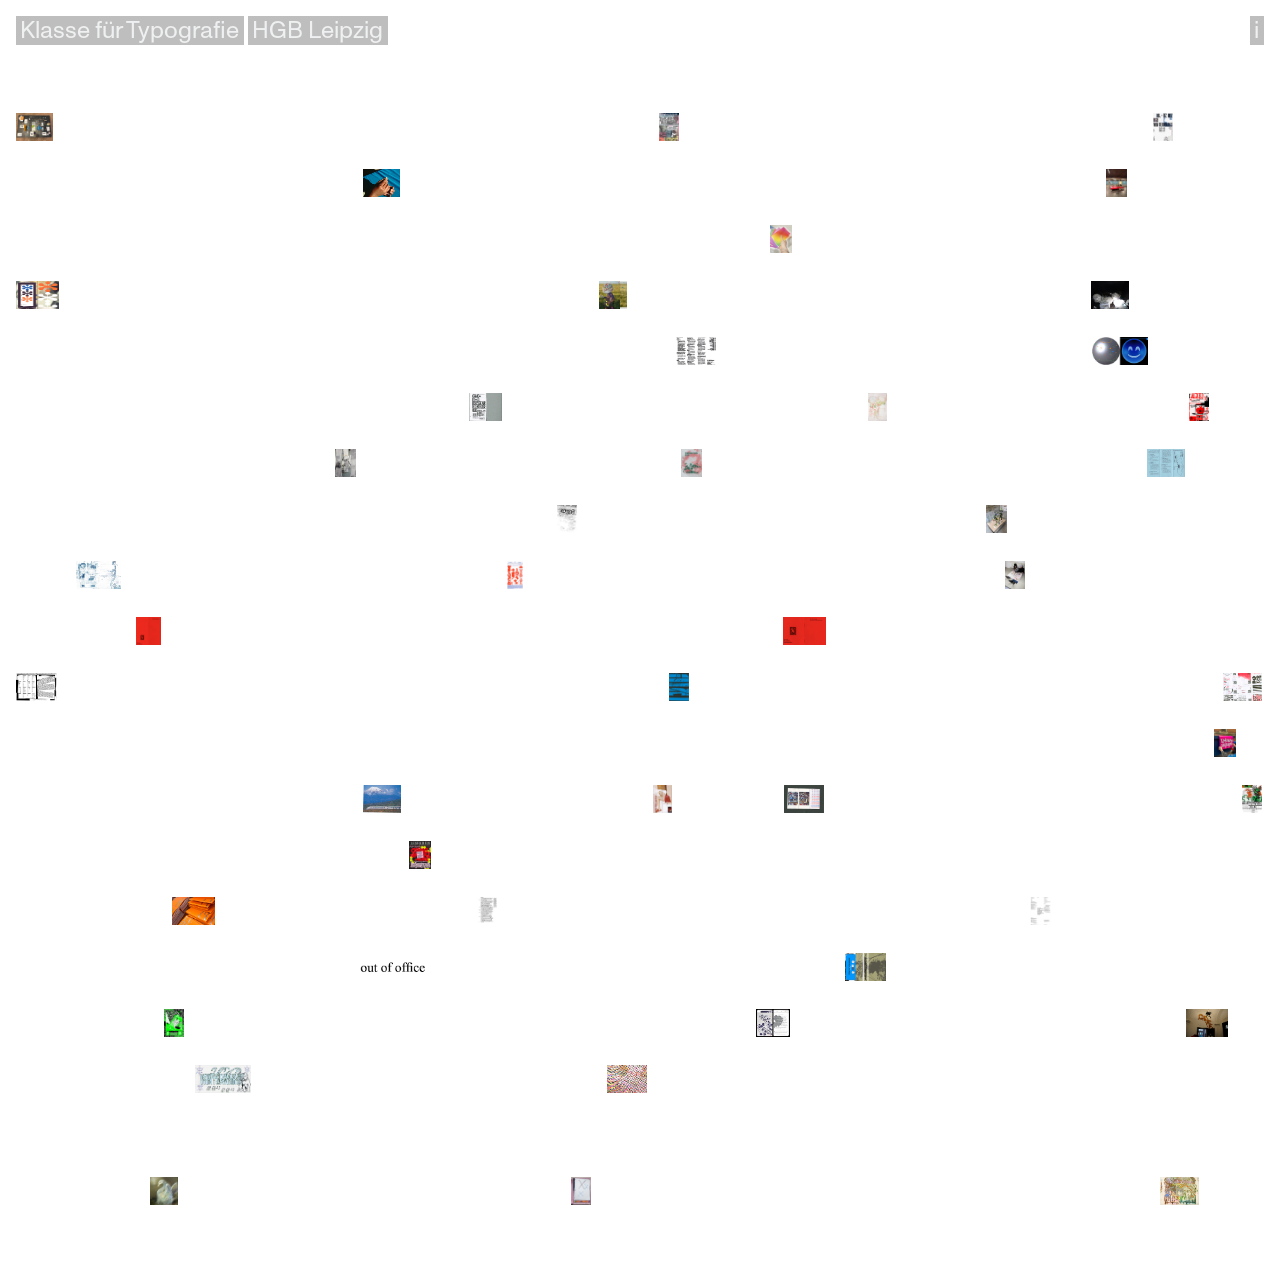
==== index.html @ 89679d61 "Punkte Black Box & verzögertes Pop Up" ====
<!DOCTYPE html>
<html lang="de">
  <head>
    <meta charset="utf-8">
    <meta name="viewport" content="width=device-width, initial-scale=1.0">
    <title>Klasse für Typografie</title>
    <link rel="stylesheet" href="css/styles.css">
    <link rel="stylesheet" href="css/styles_pictures.css">
    <link rel="stylesheet" href="css/styles_box.css">

  </head>
  <body>

    <header>
      <h1 class="header-content">
        <div class="left-side">
          <span id="toggle-button" class="header-pill">Klasse für Typografie</span>
          <a class="link_hgb header-pill" href="https://www.hgb-leipzig.de/lehre/buchkunst_grafik-design/klassefuertypografievonannalenavonhelldorff/" target="_blank">HGB Leipzig</a>
        </div>
         <span id="info-button" class="header-pill">i</span>
      </h1>
   </header>

      <div id="person_list" class="hidden">
        <p class="font_color_red">Fritzi Bosch</p>
        <p class="font_color_peach">Johanna Daferner</p>
        <p class="font_color_babyblue">Coco Dahlke</p>
        <p class="font_color_signalpink">Alena Eisenmann</p>
        <p class="font_color_lilac">Kamilia Galimova</p>
        <p class="font_color_darkgreen">Hannes Goerner</p>
        <p class="font_color_yellow">Luisa Graf</p>
        <p class="font_color_royalblue">Henri Gröper</p>
        <p class="font_color_purple">Mohammad Al Hayo</p>
        <p class="font_color_navygreen">Asim Al Jari</p>
        <p class="font_color_darkblue">Nelly Akane Nakahara</p>
        <p class="font_color_cyan">Anita Olerescu</p>
        <p class="font_color_ochre">Johannes Ruehl</p>
        <p class="font_color_burgundy">Alexander Turovsky</p>
        <p class="font_color_rose">Mimi van Handel</p>
        <p class="font_color_darkpurple">Anton Van Volxem</p>
        <p class="font_color_olive">Romina Vetter </p>
        <p class="font_color_brown">Marie Walser</p>
        <p class="font_color_turquoise">Samuel Wendland</p>
        <p class="font_color_mossgreen">Winni Willsch</p>
        <p class="font_color_signalgreen">Kyra Winkler</p>
      </div>


      <div id="info_text" class="hidden">
       <p>Die Klasse für Typografie ist eine Fachklasse an der Hochschule für Grafik und Buchkunst Leipzig (HGB), die von Anna Lena von Helldorff geleitet wird. André Grau als künstlerischer Mitarbeiter fungiert unterstützend für die Fachklasse. In unserer Klasse wird die Arbeit mit Schrift und Inhalt, vor allem in Bezug auf Formen der Veröffentlichung und die Rolle eines Publikums thematisiert. Wir verstehen uns und unser Design als kritisch und hinterfragend, offen für Diskurse und in einem immer neu entstehenden Dialog der Fähigkeiten und Grenzen von Design. 
        Unsere Projekte reichen von Büchern, Publikationen und anderen Druckerzeugnisse zu Erscheinungsbildern, Ausstellungsgestaltung, Webseiten, und digitalen Bildern. Die weitreichende Ausbildung der HGB, bestehend aus sowohl digitalen als auch analogen Lernangeboten, ermöglicht uns Studierenden die Arbeit in einem breitgefächerten Feld. 
        Ein Anstoß für die Gestaltung dieser Webseite gab uns ein dreitägiger Coding-Workshop mit Toni Schönbuchner, von dem aus drei Studierende das Konzept dieser Webseite erarbeiteten.
        </p>
        <p>
        Sommersemester 2025
        Grafik, Konzept und Umsetzung: Mimi van Handel, Marie Walser und Kyra Winkler
        mit Unterstützung von Toni Schönbuchner und Anna Lena von Helldorff
        </p>
      </div>
   
    
    <div class="content">
      <!-- 2026-->
       <span>
        <span class="content_pic"><img src="download/thumbnail_grassimuseum.jpg" alt="a table with various ojects on it"></span>
        <span class="project_title klasse"><a href="https://www.instagram.com/p/DQHBwO7DXWV/">Typo class goes Grassi Museum</a></span>
       </span>
       <span>
        <span class="content_pic"><img src="download/thumbnail_tdot26-plakat.jpg" alt=" "> </span>
        <span class="project_title collab"><a href="https://www.instagram.com/p/DSHrijlCJQ4/">Tag der offenen Tür 2026</a></span>
       </span>

      <!-- 2025-->
      <span>
        <span class="content_pic"><img src="download/thumbnail_wintermarkt-plakat_kyrawinni.jpg" alt=" "></span>
        <span class="collab project_title"><a href="https://www.instagram.com/p/DRb97UXiH2p/">Wintermarkt 2025</a></span>
      </span>
      <span>
        <span class="content_pic"><img src="download/thumbnail_costs-of-dis-connecting_marie.jpg" alt=" "></span>
        <span class="project_title font_color_brown"><a href="https://www.instagram.com/p/DRNIxTsjMdW/">Symposium: Costs of )Dis(Connecting</a></span>
      </span>
      <span>
        <span class="content_pic"><img src="download/thumbnail_maxforum_ausstellung.jpg" alt=" "></span>
        <span class="project_title klasse"><a href="https://www.instagram.com/p/DJbRauQsQr9/"> Maximilians&shy;forum: Der rhetorische Raum </a></span>
      </span>
      <span>
        <span class="content_pic"><img src="download/thumbnail_tryin-to-catch-the-words_fritz.jpg" alt=" "></span>
        <span class="project_title font_color_red"><a href="https://www.instagram.com/p/DHBR3AqslZH/?img_index=1">trying to catch the words</a></span>
      </span>
      <span>
        <span class="content_pic"><img src="download/thumbnail_missing-link-folio-review_hannes.jpg" alt=" "></span>
        <span class="project_title font_color_darkgreen"><a href="https://www.instagram.com/p/DGNpsjngvOV/?img_index=1">Missing_Link – Folio_Review </a></span>
      </span>
      <span> 
        <span class="content_pic"> <img src="download/thumbnail_diplomrundgang_alena.jpg" alt="mascot of the Diplomrundgang 2025"></span>
        <span class="project_title font_color_signalpink"><a href="https://www.instagram.com/p/DLjs5_PI3bY/?img_index=1">Diplom-Rundgang 2025</a></span>
      </span> 
      <span>
        <span class="content_pic"><img src="download/thumbnail_gleichzeitigkeit-der-beobachtungen-maxforum_mimi.jpg" alt=" "></span>
        <span class="project_title font_color_rose">Gleich&shy;zeitigkeit der Beobach&shy;tungen</span>
      </span>
      <span>
        <span class="content_pic"><img src="download/thumbnail_behandlungsmenue_kyra.jpg" alt=" "></span>
        <span class="project_title font_color_signalgreen"><a href="https://www.outputin.de/derrhetorischeraum/audioguide/">Behandlungs&shy;menü</a></span>
      </span>
      <span>
        <span class="content_pic"><img src="download/thumbnail_unlearning-digitalities_marie.jpg" alt="one icon one emoji"> </span>
        <span class="project_title font_color_brown"><a href="https://www.instagram.com/unlearningdigitalities_hgb/">(Un)Learning Digitalities</a></span>
      </span>
      <span>
        <span class="content_pic"><img src="download/thumbnail_to-do-und-skizzen_hannes.jpg" alt=" "></span>
        <span class="project_title font_color_darkgreen">To Do und Skizzen</span> 
      </span>
      <span>
        <span class="content_pic"><img src="download/thumbnail_kalenderblatt-pelle-au-jardin_alena.jpg" alt=" "></span>
        <span class="project_title font_color_signalpink"><a href="https://www.instagram.com/p/C2hTgcfouCS/?img_index=1">Pelle Au Jardin</a></span>
      </span> 
      <span>
        <span class="content_pic"><img src="download/thumbnail_dizzy-friends_henri.jpg" alt="one icon one emoji"> </span>
        <span class="project_title font_color_royalblue"><a href="https://www.instagram.com/p/DI_1yQpsqwv/?img_index=1">Dizzy Friends #2</a></span>
      </span>
      <span>
        <span class="content_pic"><img src="download/thumbnail_partizanke-art_fritzi.jpg" alt=" "></span>
        <span class="project_title font_color_red"><a href="https://www.instagram.com/p/DJo3U84Mdjr/?img_index=1">Partizan★ke Art </a></span>
      </span>
      <span> 
        <span class="content_pic"> <img src="download/thumbnail_thank-god-abortion_kyra.png" alt="woodcut 'thank god for abortion'"> </span>
        <span class="project_title font_color_signalgreen"><a href="https://www.instagram.com/p/DJOOyG8ohdW/?img_index=1">Thank god for Abortion</a></span>
      </span>
      <span>
        <span class="content_pic"><img src="download/thumbnail_beitraege-zu-schostakowitsch_hannes.jpg" alt=" "></span>
        <span class="project_title font_color_darkgreen">Beiträge zu Schostakowitsch</span>
      </span>
      <span>
        <span class="content_pic"><img src="download/thumbnail_beam-ahh-orchestra_alena.jpg" alt=" "></span>
        <span class="project_title font_color_signalpink">Beam Ahh Orchestra</span>
      </span> 
      <span>
        <span class="content_pic"><img src="download/thumbnail_if-then-else.jpg" alt=" "></span>
        <span class="project_title klasse">if, then, else ...</span>
      </span>
      <span>
        <span class="content_pic"><img src="download/thumbnail_fuer-luise-fuer-marie_marie.jpg" alt=" "></span>
        <span class="project_title font_color_brown"><a href="https://www.instagram.com/p/DKjqtkJtZ_J/?img_index=1">Für Luise, Für Marie</a></span>
      </span>
      <span>
        <span class="content_pic"><img src="download/thumbnail_kalender-fuer-alles-und-nix.jpg" alt=" "></span>
        <span class="project_title klasse"><a href="https://www.instagram.com/p/DGvSW3itdPa/?img_index=1">Kalender für alles und nix </a></span>
      </span>
      <span> 
        <span class="content_pic"><img src="download/thumbnail_rundgang-2025.jpg" alt=" "></span>
        <span class="project_title klasse">Rundgang 2025</span>
      </span>  
      <span>
        <span class="content_pic"><img src="download/thumbnail_what-i-kept-in-alphabetical-order_mimi.jpg" alt=" "></span>
        <span class="project_title font_color_rose"><a href="https://www.instagram.com/p/DHwKzgEKDL16YSYNlou1R3Z42Wixmvg1Ee9Dms0/?img_index=1">what i kept in alphabetical order /</a></span> 
      </span>
      <span>
         <span class="content_pic"><img src="download/thumbnail_what-I-kept-in-photographical-form_mimi.jpg" alt=" "></span>
         <span class="project_title font_color_rose"><a href="https://www.instagram.com/p/DHwKzgEKDL16YSYNlou1R3Z42Wixmvg1Ee9Dms0/?img_index=1">...in photographical form</a></span>
      </span>
      <span>
        <span class="content_pic"><img src="download/thumbnail_folio-vorher-nachher-mittendrin.jpg" alt=" "></span>
        <span class="project_title klasse"><a href="https://www.hgb-leipzig.de/lehre/buchkunst_grafik-design/projekte/vorher-nachher-mittendrin/">Folio: vorher, nachher, mittendrin</a></span>
      </span>  
      <span>
        <span class="content_pic"><img src="download/thumbnail_weve-got-bigger-problems_hannes.jpg" alt=" "></span>
        <span class="project_title font_color_darkgreen"><a href="https://www.instagram.com/p/DQBx66gjH6d/?img_index=1">We've got (bigger) problems</a></span>
      </span>
    
      <!-- 2024 -->
      <span><a href="https://outputin.de/twz/">
        <span class="content_pic"><img src="download/thumbnail_wenn-die-antwort-typografie-ist.jpg" alt=" "></span>
        <span class="project_title klasse">Wenn Typografie die Antwort ist, was war dann nochmal die Frage?</a></span>
      </span>
      <span> 
        <span class="content_pic"><img src="download/thumbnail_wintermarkt-2024_fritz.jpg" alt=" "></span>
        <span class="project_title font_color_red"><a href="https://www.instagram.com/p/DCrBa7Poz1E/">Wintermarkt 2024 </a></span>
      </span>
      <span>
        <span class="content_pic"><img src="download/thumbnail_souvenirs.jpg" alt=" "></span>
        <span class="project_title klasse">fk souvenirs</span>
      </span> 
      <span>
        <span class="content_pic"><img src="download/thumbnail_b-c_kyra.jpg" alt="collage with legs and text"></span> 
        <span class="project_title font_color_signalgreen"><a href="https://www.instagram.com/p/C-QgoC_sRbr/?img_index=1">b&c</a></span>
      </span>
      <span>
        <span class="content_pic"><img src="download/thumbnail_from-leipzig-to-tokyo.jpg" alt=" "></span>
        <span class="project_title font_color_babyblue"><a href="https://www.instagram.com/p/DDUk6ZUsIcF/?img_index=9">from Leipzig to Tokyo</a></span>
      </span>
      <span>
        <span class="content_pic"><img src="download/thumbnail_istanbul-ghetto-club_henri.jpg" alt=" "></span>
        <span class="project_title font_color_royalblue"><a href="https://www.instagram.com/p/DCWJFqVM4kg/?img_index=1">Istanbul Ghetto Club</a></span>
      </span>
      <span>
        <span class="content_pic"><img src="download/thumbnail_lesekreis_mimi.jpg" alt=" "></span>
        <span class="project_title font_color_rose"><a href="https://www.instagram.com/p/DDVDfTIMuGP/?img_index=1">Lesekreis für be_hinderte + chronisch kranke queers</a></span>
      </span>
      <span>
        <span class="content_pic"><img src="download/thumbnail_it-s-a-book-2024_marie.jpg" alt=" "></span>
        <span class="project_title font_color_brown"><a href="https://www.instagram.com/p/C-0kIuXC_uE/?img_index=1">It's a book, ... </a></span>
      </span>
      <span>
        <span class="content_pic"><img src="download/thumbnail_kozbude-cospudener-see_kyra.jpg" alt=" "></span>
        <span class="project_title font_color_signalgreen"><a href="https://www.instagram.com/p/C_VdS1FsgoX/?img_index=1">Kozbude + Cospudener See</a></span>
      </span>
      <span>
        <span class="content_pic"><img src="download/thumbnail_hermannliebmann_mimi.jpg" alt=" "></span>
        <span class="project_title font_color_rose">Hermann-Liebmann-Straße</span>
      </span>
      <span>
        <span class="content_pic"><img src="download/thumbnail_the-new-weekly-issues_marie.png" alt=" "></span>
        <span class="project_title font_color_brown">The new weekly Issue</span>
      </span>
      <span>
        <span class="content_pic"><img src="download/thumbnail_pink-noise-silent-circuit_hannes.jpg" alt=" "></span>
        <span class="project_title font_color_darkgreen">Pink Noise – Silent Circuit</span>
      </span>
      <span>
        <span class="content_pic"><img src="download/thumbnail_moralische-messlatte-der-fifa_henri.jpg" alt=" "></span>
        <span class="project_title font_color_royalblue">Moralische Messlatte der FIFA</span>
      </span>
      <span>
        <span class="content_pic"><img src="download/thumbnail_klassenkalender-2023.png" alt=" "></span>
        <span class="project_title klasse"><a href="https://www.instagram.com/p/C0_ujQHtUtp/?img_index=1">Typo-Kalender 2024</a></span> 
      </span>
      <span>
        <span class="content_pic"><img src="download/thumbnail_typocity.jpg" alt=" "></span>
        <span class="project_title font_color_babyblue">Typocity</span>
      </span> 

      <!-- 2023 -->
      <span>
        <span class="content_pic"><img src="download/thumbnail_wintermarkt-2023_fritzi.jpg" alt=" "></span>
        <span class="project_title font_color_red"><a href="https://www.instagram.com/p/C0RDV2io75B/">Wintermarkt 2023 </a></span>
      </span>
      <span>
        <span class="content_pic"><img src="download/thumbnail_emojis_alena.jpg" alt=" "></span>
        <span class="project_title emoji font_color_signalpink"> 👙🍄👙🍄👙🍄👙🍕🍄🍄🍕👍🏻🫶🏻🪢🔊⚽️🧂👕🧶🧶🧶➿🎸🎸🎸🎸🎸🎸🎸🎸🎸🎸🎸🎸🎸🎸😵🎸 </span>
      </span>
      <span>
        <span class="content_pic"><img src="download/thumbnail_the-untold-saga-ep_alena.jpg" alt=" "></span>
        <span class="project_title font_color_signalpink">The Untold Saga EP</span>
      </span>
      <span>
        <span class="content_pic"><img src="download/thumbnail_myboxasmyroom_mimi.jpg" alt=" "></span>
        <span class="project_title font_color_rose">my box as my room as my box</span>
      </span>
      <span>
        <span class="content_pic"><img src="download/thumbnail_colours-taste-like-lemon-screaams_alena.jpg" alt=" "></span>
        <span class="project_title font_color_signalpink">Colours Taste Like Lemon Screams (Frances MacDonald McNair)</span>
      </span> 
      
      
    </div>
    <div class="box_black">
      <button class="close-button"></button>
      <div class="circle circle-green"></div>
      <div class="circle circle-blue"></div>
      <div class="circle circle-rose"></div>
      <p><a href="gut-ding/index.html">Gut Ding will Weile haben</a></p>
    </div>

    <script src="js/script.js"></script>
  </body>
</html>
---- css/styles.css ----
/* ======================================
    "Grundeinstellungen"
    ===================================== */

@font-face {
  font-family: "ABC Monument Grotesk";
  src: url("../fonts/ABCMonumentGrotesk-Regular.otf") format("opentype");
  font-weight: normal;
  font-style: normal;
}

/*:root ist das oberste Element der Seite*/
:root {
  --page-padding: 16px;
  --font-base: "ABC Monument Grotesk", Arial, Helvetica, sans-serif;

  /* Typografisches Raster */
  --font-small: 24px;
  --line-small: 28px;

  --font-large: 40px;
  --line-large: 56px;

  --font-running-text: 20px;
  --line-running-text: 28px;

  --title-gap: 25px;
  --baseline-offset: 5px; /* damit Namensliste auf selber Grundlinie anfängt wie Projekttitel */
}

*{
  box-sizing: border-box; /* WICHTIG dass die Seitenränder clean bleiben */
  }

  body {
  position: relative;
  padding-left: var(--page-padding);
  padding-right: var(--page-padding);
  margin: 0;
  font-family: var(--font-base);
}

body {
  scrollbar-gutter: stable;
}

/* optional Fallback */
@supports not (scrollbar-gutter: stable) {
  body {
    overflow-y: scroll;
  }
}


/* ======================================
    Header Inhalte
    ===================================== */

.header-content {
  display: flex;
  justify-content: space-between;
  align-items: baseline; /* wichtig für Typo */
  font-size: var(--font-small);
  line-height: var(--line-small);
  font-weight: normal;
  margin-bottom: var(--line-large);
}

.left-side {
  display: flex;
  gap: 4.5px;
}
  
.header-pill {
  display: inline-flex;
  align-items: baseline;

  background-color: rgb(190, 190, 190);
  color: rgb(239,240,241);

  padding: 0.5px 4.3px;
  border-left: 0px;
  text-decoration: none; /* wichtig für <a> */
  cursor: pointer;
}

.header-pill:hover {
  background-color: rgb(239,240,241);
  color: rgb(190, 190, 190);
}

#toggle-button {
  font-size: var(--font-small);
  font-style: normal;
  cursor: pointer;
  user-select: none;
}

/* info-button */
#info-button {
  font-size: var(--font-small);
  font-style: normal;
  cursor: pointer;
  user-select: none;
  padding-right: 5px;
}

#info_text {
  font-size: var(--font-running-text);
  line-height: var(--line-running-text);
  color: rgb(168,168,168);

  overflow: hidden;
  transition: max-height 0.3s ease-out, padding 0.3s ease-out;

  max-height: 0;

  /* Desktop-Breite */
  max-width: calc(80% - 10px);
  margin-left: auto;
  padding-left: 25px;
  padding-right: 5px;
}

#info_text.show {
  max-height: 1500px;
  padding-bottom: 52px;
}


  /*Personenliste mit Farbigen Boxen beim Darüberhovern*/

  #person_list {
    position: absolute;
    left: var(--page-padding);
    z-index: 2000;
    font-size: var(--font-small);
    line-height: var(--line-small);
  
    padding-top: calc( 
      (var(--line-large) - var(--line-small)) / 2
      + var(--baseline-offset)
    );  /* damit Namensliste auf selber Grundlinie anfängt wie Projekttitel */
  
    overflow: hidden;
    max-height: 0;
    transition: max-height 0.3s ease-out;
  }  
  
  #person_list p {
    margin: 0;
    display: block;
    width: fit-content;
    padding: 0px 4.3px;          
    background: transparent;
    cursor: default;
    color: rgb(184,184,184);
  }

  #person_list.show {
    max-height: 1000px;
    max-width: 20%;
  }


/* Box-Farben */

  #person_list .font_color_red:hover {
    background-color: rgb(255,8,28);
    color: rgb(239,240,241);
  }

  #person_list .font_color_peach:hover {
    background-color: rgb(255,140,135);
    color: rgb(239,240,241);
  }

  #person_list .font_color_babyblue:hover {
    background-color: rgb(132,182,213);
    color: rgb(239,240,241);
  }

  #person_list .font_color_signalpink:hover {
    background-color: rgb(255,11,250);
    color: rgb(239,240,241);
  }
  
  #person_list .font_color_lilac:hover {
    background-color: rgb(174,136,225);
    color: rgb(239,240,241);
  }

  #person_list .font_color_darkgreen:hover {
    background-color: rgb(0,107,18);
    color: rgb(239,240,241);
  }

  #person_list .font_color_yellow:hover {
    background-color: rgb(251,215,6);
    color: rgb(239,240,241);
  }
  
  #person_list .font_color_royalblue:hover {
    background-color: rgb(0,2,249);
    color: rgb(239,240,241);
  }

  #person_list .font_color_purple:hover {
    background-color: rgb(147,65,194);
    color: rgb(239,240,241);
  }

  #person_list .font_color_navygreen:hover {
    background-color: rgb(143,177,132);
    color: rgb(239,240,241);
  }
  
  #person_list .font_color_darkblue:hover {
    background-color: rgb(0,0,147);
    color: rgb(239,240,241);
  }
  
  #person_list .font_color_cyan:hover {
    background-color: rgb(0,150,215);
    color: rgb(239,240,241);
  }

  #person_list .font_color_ochre:hover {
    background-color: rgb(180,136,58);
    color: rgb(239,240,241);
  }

  #person_list .font_color_burgundy:hover {
    background-color: rgb(157,23,21);
    color: rgb(239,240,241);
  }

  #person_list .font_color_rose:hover {
    background-color: rgb(255,166,252);
    color: rgb(239,240,241);
  }

  #person_list .font_color_darkpurple:hover {
    background-color: rgb(122,23,122);
    color: rgb(239,240,241);
  }

  #person_list .font_color_olive:hover {
    background-color: rgb(187,183,125);
    color: rgb(239,240,241);
  }

  #person_list .font_color_brown:hover {
    background-color: rgb(121,69,33);
    color: rgb(239,240,241);
  }

  #person_list .font_color_turquoise:hover {
    background-color: rgb(122,201,205);
    color: rgb(239,240,241);
  }

  #person_list .font_color_mossgreen:hover {
    background-color: rgb(104,119,93);
    color: rgb(239,240,241);
  }

  #person_list .font_color_signalgreen:hover {
    background-color: rgb(0,229,0);
    color: rgb(239,240,241);
  }
  
  #person_list .font_color_orange:hover {
    background-color: rgb(232,147,70);
    color: rgb(239,240,241);
  }

  /* ==============================================
      Main Content: Projekte (gilt für ALLE Geräte) 
    =============================================== */

    .content {
      position: relative;
      z-index: 1;
    }

    
  /* Neue Struktur: Farben sind Basis  */
 
  .content a{
    color: inherit; /* Farbe vom Elternelement wird übernommen */
    text-decoration: none;
  }

  /* FARBEN sind IMMER definiert (Mobile + Desktop) */
 .content .font_color_mossgreen:hover,
 .content .font_color_mossgreen:hover a{
  color:rgb(104,119,93);
 }
 
  .content .font_color_royalblue, 
  .content .font_color_royalblue a {
    color: rgb(0,2,249);
  }

  .content .font_color_rose, 
  .content .font_color_rose a {
    color: rgb(255,166,252);
  }

  .content .font_color_red,
  .content .font_color_red a{
    color: rgb(255,8,28);
  }

  .content .font_color_darkgreen,
  .content .font_color_darkgreen a {
    color: rgb(0,107,18);
  }

  .content .font_color_signalpink,
  .content .font_color_signalpink a {
    color: rgb(255,11,250);
  }

  .content .font_color_orange,
  .content .font_color_orange a {
    color: rgb(238,142,45);
  }

  .content .font_color_brown, 
  .content .font_color_brown a {
    color: rgb(129,66,23);
  }

  .content .font_color_signalgreen, 
  .content .font_color_signalgreen a {
    color: rgb(0,229,0);
  }

  .content .font_color_babyblue,
  .content .font_color_babyblue a {
    color: rgb(139,182,215);
  }

  .content .klasse, 
  .content .klasse a {
    color: black;
  }

  .content .collab, 
  .content .collab a {
    color: rgb(255,137,84);
  }




  /* Emojis sind standardmäßig sichtbar (Mobile) */
  .content .emoji {
    opacity: 1;
    color: initial !important;
  }

  .content .emoji a{
    color: initial !important;
  }

  /* Abstand nach Projekttitel zum nächsten Bild */
  .project_title::after {
    content: " ";
    margin-right: var(--title-gap);
  }



  /* =============================================
     DESKTOP VERSION: Opacity-Effekte nur ab 769px
     ============================================= */

     .content {
      font-size: var(--font-large);
      line-height: var(--line-large);
    }  
  
    .project_title {
      display: inline;
      vertical-align: baseline;
    }
    
    .project_title::after {
      content: " ";
      margin-right: var(--title-gap);
    }
    
    .project_title {
      hyphens: manual;
    }

     @media (min-width: 769px) {

     /* Alle farbigen Elemente starten unsichtbar */
    .content .font_color_royalblue,
    .content .font_color_rose,
    .content .font_color_red,
    .content .font_color_darkgreen,
    .content .font_color_signalpink,
    .content .font_color_orange,
    .content .font_color_brown,
    .content .font_color_mossgreen:hover,
    .content .font_color_signalgreen,
    .content .font_color_babyblue,
    .content .klasse,
    .content .collab, 
    .content .emoji{
      opacity: 0;
      transition: opacity 0s ease-out;
      transition-delay: 4s ; /* Verzögerung beim Ausblenden */
    }

    /* Hover macht sie sichtbar */
    .content .font_color_royalblue:hover,
    .content .font_color_rose:hover,
    .content .font_color_red:hover,
    .content .font_color_darkgreen:hover,
    .content .font_color_signalpink:hover,
    .content .font_color_orange:hover,
    .content .font_color_brown:hover,
    .content .font_color_signalgreen:hover,
    .content .font_color_babyblue:hover,
    .content .font_color_mossgreen:hover,
    .content .klasse:hover,
    .content .collab:hover,
    .content .emoji:hover 
     {
      opacity: 1;
      transition-delay: 0s; /* Sofort sichtbar beim Hover */
    }

    /* Highlighted-Elemente sind auf Desktop immer sichtbar */
    .content .highlighted {
      opacity: 1 !important;
      transition:  opacity 0s ease-out !important;
      transition-delay: 0s !important;
    }


  }


  
  /* ============================================
     MOBILE ANPASSUNGEN (max-width: 768px)
     ============================================ */


     @media (max-width: 768px) {
      :root {
        --font-large: 22px;
        --line-large: 30px;

       --font-small: 18px;
       --line-small: 24px;

       --title-gap: 6px;
       --header-height-mobile: 36px;
      }


   /* Beim Laden der Website: Erst Bilder dann verzögert die Projekttitel */

      .project_title {
        opacity: 0;
        transition: opacity 1.8s ease;
      }
    
      body.titles-ready .project_title {
        opacity: 1;
      }


  /* Header Mobile */

      header {
        position: fixed;
        top: 0;
        left: 0;
        right: 0;

        padding-left: var(--page-padding);
        padding-right: var(--page-padding);
        height: var(--header-height-mobile);
        z-index: 1000;

        pointer-events: auto;
      }

      .header-content {
        margin-bottom: 3px;
      }

      #info_text {
        max-width: 100%;
        margin-left: 0;
        margin-top: 28px;
        padding-left: 0;
        padding-right: 0;
        font-size: var(--font-small);
        line-height: var(--line-small);
      }

      #info_text.show {
        max-width: 100%;
      }

      body {
        padding-top: var(--header-height-mobile);
      }

  /* Personenliste Mobile */

      #person_list {
        position: static;
        margin-top: 0; 
        max-width: 100%;
        margin-left: 0;
        left: 0;
        padding-top: 0;
      }
    
      #person_list.show {
        max-width: 100%;
      }
    
      #person_list p {
        width: fit-content;         /* Namen dürfen volle Breite nutzen */
        color: rgb(239,240,241);
      }

      /* Boxen immer sichtbar (nicht nur bei Hover) */
      #person_list .font_color_red {
        background-color: rgb(255,8,28);
      }
    
      #person_list .font_color_peach {
        background-color: rgb(255,140,135);
      }
    
      #person_list .font_color_babyblue {
        background-color: rgb(132,182,213);
      }
    
      #person_list .font_color_signalpink {
        background-color: rgb(255,11,250);
      }
    
      #person_list .font_color_lilac {
      background-color: rgb(174,136,225);
      }

      #person_list .font_color_darkgreen {
        background-color: rgb(0,107,18);
      }
    
      #person_list .font_color_yellow {
        background-color: rgb(251,215,6);
      }
    
      #person_list .font_color_royalblue {
        background-color: rgb(0,2,249);
      }
    
      #person_list .font_color_purple {
        background-color: rgb(147,65,194);
      }
    
      #person_list .font_color_navygreen {
        background-color: rgb(143,177,132);
      }
    
      #person_list .font_color_darkblue {
        background-color: rgb(0,0,147);
      }
    
      #person_list .font_color_cyan {
        background-color: rgb(0,150,215);
      }
    
      #person_list .font_color_ochre {
        background-color: rgb(180,136,58);
      }
    
      #person_list .font_color_burgundy {
        background-color: rgb(157,23,21);
      }
    
      #person_list .font_color_rose {
        background-color: rgb(255,166,252);
      }
    
      #person_list .font_color_darkpurple {
        background-color: rgb(122,23,122);
      }
    
      #person_list .font_color_olive {
        background-color: rgb(187,183,125);
      }
    
      #person_list .font_color_brown {
        background-color: rgb(121,69,33);
      }
    
      #person_list .font_color_turquoise {
        background-color: rgb(122,201,205);
      }
    
      #person_list .font_color_mossgreen {
        background-color: rgb(104,119,93);
      }
    
      #person_list .font_color_signalgreen {
        background-color: rgb(0,229,0);
      }
    
      #person_list .font_color_orange {
        background-color: rgb(232,147,70);
      }



  /* Beim Klicken auf Namen bleiben nur die Projekte der Person sichtbar */

      .content .mobile-hidden {
        visibility: hidden;
      }
    
      .content {
        margin-top: 8px; 
      }
    }
    

   /* Header-Boxen färben sich nicht hell wenn auf sie geklickt wird */
    
    .header-pill:focus {
      outline: none;
      background-color: rgb(190,190,190);
      color: rgb(239,240,241);
    }

    @media (hover: none) {
      .header-pill:hover {
        background-color: rgb(190,190,190);
        color: rgb(239,240,241);
      }
    
    }
---- css/styles_pictures.css ----
.content_pic img {
height: 28px;
width: auto;
}

/* MOBILE */
@media (max-width: 768px) {
    .content_pic img {
      height: 15.3px;
      width: auto;
    }
  }
---- css/styles_box.css ----
/* ======================================
    "Grundeinstellungen"
    ===================================== */

@font-face {
  font-family: "ABC Monument Grotesk";
  src: url("../fonts/ABCMonumentGrotesk-Regular.otf") format("opentype");
  font-weight: normal;
  font-style: normal;
}

    /* schwarze Box */
.box_black{
  position: fixed;
  bottom: 74px;
  right:36px;
  z-index: 1000;

  width: 580px;
  height: 390px;
  padding: 0px;
  background-color: black;
  color: rgb(239,240,241);
  font-size: 26px;
  border: 2px solid black;
  display: flex;
  flex-direction: column;
  align-items: center;
  justify-content: center; /* Text ist in der mitte */

  /* 👇 NEU: Start unsichtbar */
  opacity: 0;
  visibility: hidden;
  transform: scale(0.96);

  transition: opacity .4s ease,
              transform .4s ease;
}

.box_black.show {
  opacity: 1;
  visibility: visible;
}

.box_black a{
  color: white;
  text-decoration: none;
}

.circle {
  position: absolute;
  width: 78px;
  height: 78px;
  border-radius: 50%;
  z-index: 1;
}

.circle-green {
  background: #9BF24A;
  top: 0px;
  left: 0px;
}

.circle-blue {
  background: #7FA6C2;
  bottom: 0px;
  left: 0px;
}

.circle-rose {
  background: #D98AD6;
  bottom: 0px;
  right: 0px;
}

.close-button {
  position: absolute;
  top: 22px;
  right: 22px;

  width: 40px;
  height: 40px;

  background: none;
  border: none;
  cursor: pointer;
  z-index: 10;
}

.close-button::before,
.close-button::after {
  content: "";
  position: absolute;

  top: 50%;
  left: 50%;

  width: 100%;
  height: 2px;

  background: rgb(239,240,241);

  transform-origin: center;
}

.close-button::before {
  transform: translate(-50%, -50%) rotate(45deg);
}

.close-button::after {
  transform: translate(-50%, -50%) rotate(-45deg);
}




/* mobile Anpassung */

@media (max-width: 768px) {
        :root {
        --font-large: 22px;
        --line-large: 30px;

       --font-small: 18px;
       --line-small: 24px;

       --title-gap: 6px;
      }
  
    .box_black{
        width: calc(100vw - 32px);
        max-width: 300px;
        height: auto;
        min-height: 200px;
        padding: 30px 20px;
        bottom: 26px;
        right: 16px;
        font-size: var(--font-large);
        line-height: var(--line-large);
    }

    .close-button {
      position: absolute;
      top: 11px;
      right: 11px;
    
      width: 30px;
      height: 30px;
    
      background: none;
      border: none;
      cursor: pointer;
      z-index: 10;
    }

    .circle {
      position: absolute;
      width: 48px;
      height: 48px;
      border-radius: 50%;
    }

}

/* ============
     Vitrine 
  ============= */
.vitrine {
  position: fixed;  
  top: 50%;  /* vertikale Mitte */
  left: 50%;  /*horizontale Mitte */
  transform: translate(-50%, -50%);
  width:calc(100vw - 200px);
  max-width: 1500px;
  height: calc(100vh - 170px);
  max-height: 1000px;
  padding: 20px;
  border: 2px solid black;
  background-color: black;

  z-index: 1300;

  display: flex;
  align-items: center;
}


/* Bilder anpassung */
.klein img {
    max-height: 8vh;
    height: auto;
    max-width: 8vw;
    width: auto;
    object-fit: contain; /* Seitenverhältnis beibehalten */
}
.mittel img{
    max-height: 14vh;
    height: auto;
    max-width: 9vw;
    width: auto;
    object-fit: contain; /* Seitenverhältnis beibehalten */
}

.gross img{
    max-height: 25vh;
    height: auto;
    max-width: 25vw;
    width: auto;
    object-fit: contain; /* Seitenverhältnis beibehalten */
}
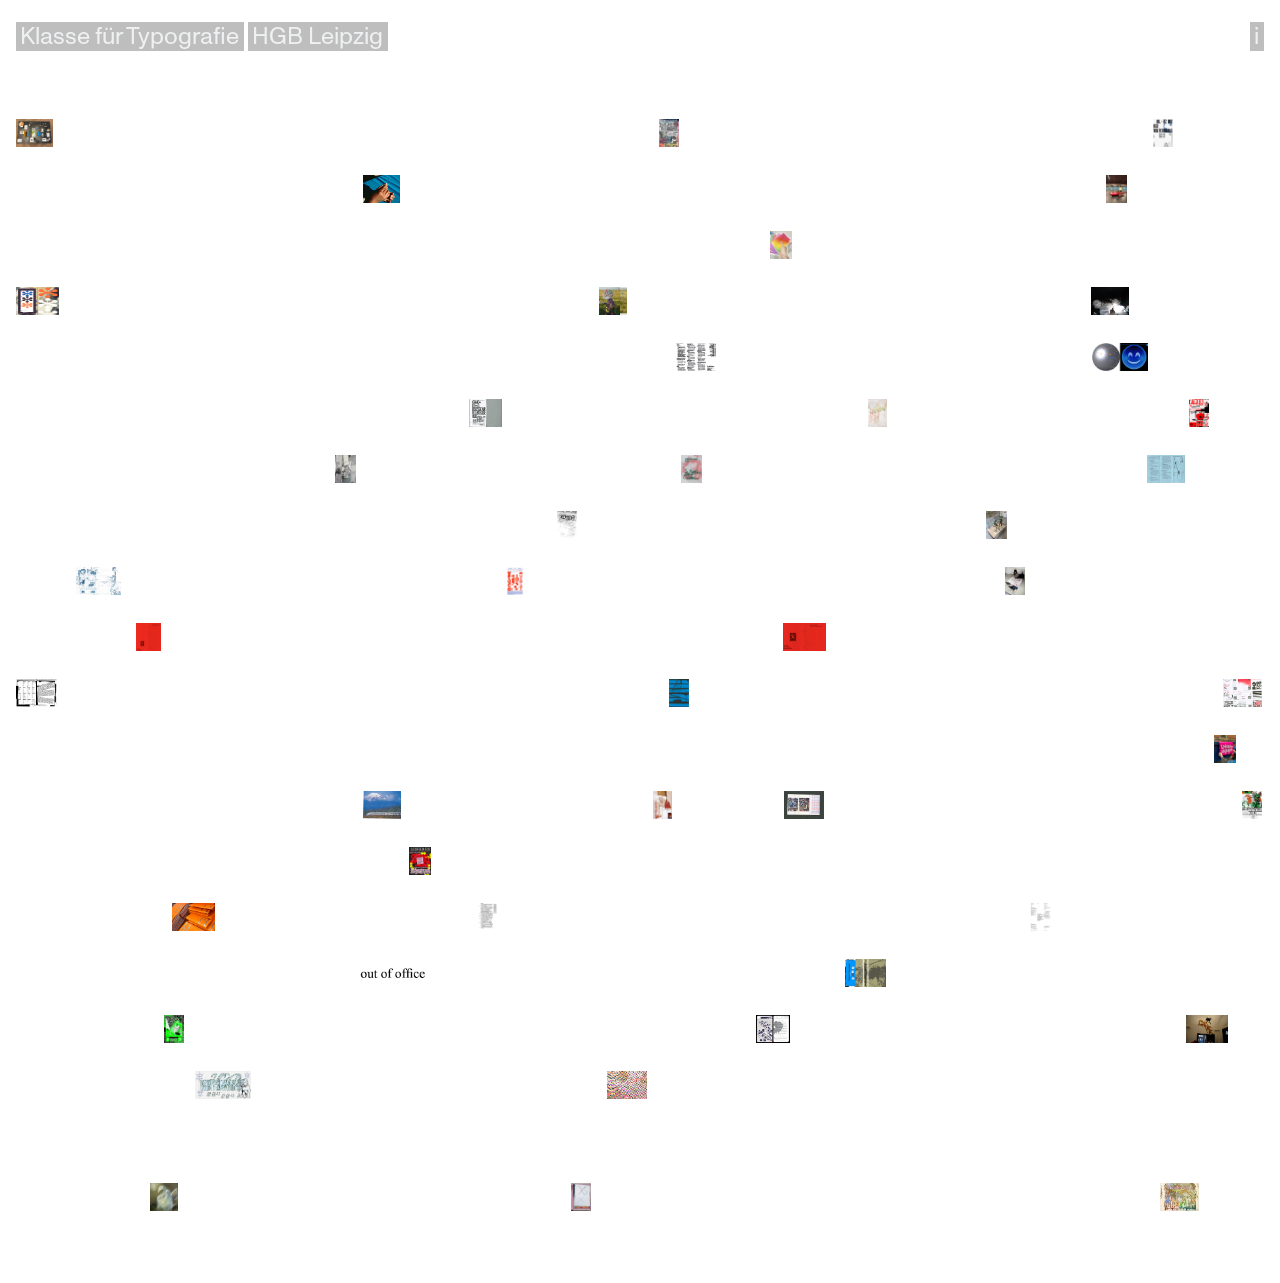
==== commit d0c999d2: "namen aktualisiert" ====
--- a/index.html
+++ b/index.html
@@ -7,6 +7,7 @@
     <link rel="stylesheet" href="css/styles.css">
     <link rel="stylesheet" href="css/styles_pictures.css">
     <link rel="stylesheet" href="css/styles_box.css">
+    <link rel="icon" href="download/favicon.png" type="image/png">
 
   </head>
   <body>
@@ -22,6 +23,7 @@
    </header>
 
       <div id="person_list" class="hidden">
+        <p class="">Christiane Bienik</p>
         <p class="font_color_red">Fritzi Bosch</p>
         <p class="font_color_peach">Johanna Daferner</p>
         <p class="font_color_babyblue">Coco Dahlke</p>
@@ -33,14 +35,14 @@
         <p class="font_color_purple">Mohammad Al Hayo</p>
         <p class="font_color_navygreen">Asim Al Jari</p>
         <p class="font_color_darkblue">Nelly Akane Nakahara</p>
-        <p class="font_color_cyan">Anita Olerescu</p>
-        <p class="font_color_ochre">Johannes Ruehl</p>
+        <!-- <p class="font_color_cyan">Anita Olerescu</p> --> 
+        <p class="font_color_ochre">Ricardo Sander</p>
         <p class="font_color_burgundy">Alexander Turovsky</p>
         <p class="font_color_rose">Mimi van Handel</p>
         <p class="font_color_darkpurple">Anton Van Volxem</p>
         <p class="font_color_olive">Romina Vetter </p>
         <p class="font_color_brown">Marie Walser</p>
-        <p class="font_color_turquoise">Samuel Wendland</p>
+       <!--  <p class="font_color_turquoise">Samuel Wendland</p> -->
         <p class="font_color_mossgreen">Winni Willsch</p>
         <p class="font_color_signalgreen">Kyra Winkler</p>
       </div>
@@ -63,37 +65,37 @@
       <!-- 2026-->
        <span>
         <span class="content_pic"><img src="download/thumbnail_grassimuseum.jpg" alt="a table with various ojects on it"></span>
-        <span class="project_title klasse"><a href="https://www.instagram.com/p/DQHBwO7DXWV/">Typo class goes Grassi Museum</a></span>
+        <span class="project_title klasse"><a href="https://www.instagram.com/p/DQHBwO7DXWV/" target="_blank">Typo class goes Grassi Museum</a></span>
        </span>
        <span>
         <span class="content_pic"><img src="download/thumbnail_tdot26-plakat.jpg" alt=" "> </span>
-        <span class="project_title collab"><a href="https://www.instagram.com/p/DSHrijlCJQ4/">Tag der offenen Tür 2026</a></span>
+        <span class="project_title collab"><a href="https://www.instagram.com/p/DSHrijlCJQ4/" target="_blank">Tag der offenen Tür 2026</a></span>
        </span>
 
       <!-- 2025-->
       <span>
         <span class="content_pic"><img src="download/thumbnail_wintermarkt-plakat_kyrawinni.jpg" alt=" "></span>
-        <span class="collab project_title"><a href="https://www.instagram.com/p/DRb97UXiH2p/">Wintermarkt 2025</a></span>
+        <span class="collab project_title"><a href="https://www.instagram.com/p/DRb97UXiH2p/" target="_blank">Wintermarkt 2025</a></span>
       </span>
       <span>
         <span class="content_pic"><img src="download/thumbnail_costs-of-dis-connecting_marie.jpg" alt=" "></span>
-        <span class="project_title font_color_brown"><a href="https://www.instagram.com/p/DRNIxTsjMdW/">Symposium: Costs of )Dis(Connecting</a></span>
+        <span class="project_title font_color_brown"><a href="https://www.instagram.com/p/DRNIxTsjMdW/" target="_blank">Symposium: Costs of )Dis(Connecting</a></span>
       </span>
       <span>
         <span class="content_pic"><img src="download/thumbnail_maxforum_ausstellung.jpg" alt=" "></span>
-        <span class="project_title klasse"><a href="https://www.instagram.com/p/DJbRauQsQr9/"> Maximilians&shy;forum: Der rhetorische Raum </a></span>
+        <span class="project_title klasse"><a href="https://www.instagram.com/p/DJbRauQsQr9/" target="_blank"> Maximilians&shy;forum: Der rhetorische Raum </a></span>
       </span>
       <span>
         <span class="content_pic"><img src="download/thumbnail_tryin-to-catch-the-words_fritz.jpg" alt=" "></span>
-        <span class="project_title font_color_red"><a href="https://www.instagram.com/p/DHBR3AqslZH/?img_index=1">trying to catch the words</a></span>
+        <span class="project_title font_color_red"><a href="https://www.instagram.com/p/DHBR3AqslZH/?img_index=1" target="_blank">trying to catch the words</a></span>
       </span>
       <span>
         <span class="content_pic"><img src="download/thumbnail_missing-link-folio-review_hannes.jpg" alt=" "></span>
-        <span class="project_title font_color_darkgreen"><a href="https://www.instagram.com/p/DGNpsjngvOV/?img_index=1">Missing_Link – Folio_Review </a></span>
+        <span class="project_title font_color_darkgreen"><a href="https://www.instagram.com/p/DGNpsjngvOV/?img_index=1" target="_blank">Missing_Link – Folio_Review </a></span>
       </span>
       <span> 
         <span class="content_pic"> <img src="download/thumbnail_diplomrundgang_alena.jpg" alt="mascot of the Diplomrundgang 2025"></span>
-        <span class="project_title font_color_signalpink"><a href="https://www.instagram.com/p/DLjs5_PI3bY/?img_index=1">Diplom-Rundgang 2025</a></span>
+        <span class="project_title font_color_signalpink"><a href="https://www.instagram.com/p/DLjs5_PI3bY/?img_index=1" target="_blank">Diplom-Rundgang 2025</a></span>
       </span> 
       <span>
         <span class="content_pic"><img src="download/thumbnail_gleichzeitigkeit-der-beobachtungen-maxforum_mimi.jpg" alt=" "></span>
@@ -101,11 +103,11 @@
       </span>
       <span>
         <span class="content_pic"><img src="download/thumbnail_behandlungsmenue_kyra.jpg" alt=" "></span>
-        <span class="project_title font_color_signalgreen"><a href="https://www.outputin.de/derrhetorischeraum/audioguide/">Behandlungs&shy;menü</a></span>
+        <span class="project_title font_color_signalgreen"><a href="https://www.outputin.de/derrhetorischeraum/audioguide/" target="_blank">Behandlungs&shy;menü</a></span>
       </span>
       <span>
         <span class="content_pic"><img src="download/thumbnail_unlearning-digitalities_marie.jpg" alt="one icon one emoji"> </span>
-        <span class="project_title font_color_brown"><a href="https://www.instagram.com/unlearningdigitalities_hgb/">(Un)Learning Digitalities</a></span>
+        <span class="project_title font_color_brown"><a href="https://www.instagram.com/unlearningdigitalities_hgb/" target="_blank">(Un)Learning Digitalities</a></span>
       </span>
       <span>
         <span class="content_pic"><img src="download/thumbnail_to-do-und-skizzen_hannes.jpg" alt=" "></span>
@@ -113,19 +115,19 @@
       </span>
       <span>
         <span class="content_pic"><img src="download/thumbnail_kalenderblatt-pelle-au-jardin_alena.jpg" alt=" "></span>
-        <span class="project_title font_color_signalpink"><a href="https://www.instagram.com/p/C2hTgcfouCS/?img_index=1">Pelle Au Jardin</a></span>
+        <span class="project_title font_color_signalpink"><a href="https://www.instagram.com/p/C2hTgcfouCS/?img_index=1" target="_blank">Pelle Au Jardin</a></span>
       </span> 
       <span>
         <span class="content_pic"><img src="download/thumbnail_dizzy-friends_henri.jpg" alt="one icon one emoji"> </span>
-        <span class="project_title font_color_royalblue"><a href="https://www.instagram.com/p/DI_1yQpsqwv/?img_index=1">Dizzy Friends #2</a></span>
+        <span class="project_title font_color_royalblue"><a href="https://www.instagram.com/p/DI_1yQpsqwv/?img_index=1" target="_blank">Dizzy Friends #2</a></span>
       </span>
       <span>
         <span class="content_pic"><img src="download/thumbnail_partizanke-art_fritzi.jpg" alt=" "></span>
-        <span class="project_title font_color_red"><a href="https://www.instagram.com/p/DJo3U84Mdjr/?img_index=1">Partizan★ke Art </a></span>
+        <span class="project_title font_color_red"><a href="https://www.instagram.com/p/DJo3U84Mdjr/?img_index=1" target="_blank">Partizan★ke Art </a></span>
       </span>
       <span> 
         <span class="content_pic"> <img src="download/thumbnail_thank-god-abortion_kyra.png" alt="woodcut 'thank god for abortion'"> </span>
-        <span class="project_title font_color_signalgreen"><a href="https://www.instagram.com/p/DJOOyG8ohdW/?img_index=1">Thank god for Abortion</a></span>
+        <span class="project_title font_color_signalgreen"><a href="https://www.instagram.com/p/DJOOyG8ohdW/?img_index=1" target="_blank">Thank god for Abortion</a></span>
       </span>
       <span>
         <span class="content_pic"><img src="download/thumbnail_beitraege-zu-schostakowitsch_hannes.jpg" alt=" "></span>
@@ -141,11 +143,11 @@
       </span>
       <span>
         <span class="content_pic"><img src="download/thumbnail_fuer-luise-fuer-marie_marie.jpg" alt=" "></span>
-        <span class="project_title font_color_brown"><a href="https://www.instagram.com/p/DKjqtkJtZ_J/?img_index=1">Für Luise, Für Marie</a></span>
+        <span class="project_title font_color_brown"><a href="https://www.instagram.com/p/DKjqtkJtZ_J/?img_index=1" target="_blank">Für Luise, Für Marie</a></span>
       </span>
       <span>
         <span class="content_pic"><img src="download/thumbnail_kalender-fuer-alles-und-nix.jpg" alt=" "></span>
-        <span class="project_title klasse"><a href="https://www.instagram.com/p/DGvSW3itdPa/?img_index=1">Kalender für alles und nix </a></span>
+        <span class="project_title klasse"><a href="https://www.instagram.com/p/DGvSW3itdPa/?img_index=1" target="_blank">Kalender für alles und nix </a></span>
       </span>
       <span> 
         <span class="content_pic"><img src="download/thumbnail_rundgang-2025.jpg" alt=" "></span>
@@ -153,19 +155,19 @@
       </span>  
       <span>
         <span class="content_pic"><img src="download/thumbnail_what-i-kept-in-alphabetical-order_mimi.jpg" alt=" "></span>
-        <span class="project_title font_color_rose"><a href="https://www.instagram.com/p/DHwKzgEKDL16YSYNlou1R3Z42Wixmvg1Ee9Dms0/?img_index=1">what i kept in alphabetical order /</a></span> 
+        <span class="project_title font_color_rose"><a href="https://www.instagram.com/p/DHwKzgEKDL16YSYNlou1R3Z42Wixmvg1Ee9Dms0/?img_index=1" target="_blank">what i kept in alphabetical order /</a></span> 
       </span>
       <span>
          <span class="content_pic"><img src="download/thumbnail_what-I-kept-in-photographical-form_mimi.jpg" alt=" "></span>
-         <span class="project_title font_color_rose"><a href="https://www.instagram.com/p/DHwKzgEKDL16YSYNlou1R3Z42Wixmvg1Ee9Dms0/?img_index=1">...in photographical form</a></span>
+         <span class="project_title font_color_rose"><a href="https://www.instagram.com/p/DHwKzgEKDL16YSYNlou1R3Z42Wixmvg1Ee9Dms0/?img_index=1" target="_blank">...in photographical form</a></span>
       </span>
       <span>
         <span class="content_pic"><img src="download/thumbnail_folio-vorher-nachher-mittendrin.jpg" alt=" "></span>
-        <span class="project_title klasse"><a href="https://www.hgb-leipzig.de/lehre/buchkunst_grafik-design/projekte/vorher-nachher-mittendrin/">Folio: vorher, nachher, mittendrin</a></span>
+        <span class="project_title klasse"><a href="https://www.hgb-leipzig.de/lehre/buchkunst_grafik-design/projekte/vorher-nachher-mittendrin/" target="_blank">Folio: vorher, nachher, mittendrin</a></span>
       </span>  
       <span>
         <span class="content_pic"><img src="download/thumbnail_weve-got-bigger-problems_hannes.jpg" alt=" "></span>
-        <span class="project_title font_color_darkgreen"><a href="https://www.instagram.com/p/DQBx66gjH6d/?img_index=1">We've got (bigger) problems</a></span>
+        <span class="project_title font_color_darkgreen"><a href="https://www.instagram.com/p/DQBx66gjH6d/?img_index=1" target="_blank">We've got (bigger) problems</a></span>
       </span>
     
       <!-- 2024 -->
@@ -175,7 +177,7 @@
       </span>
       <span> 
         <span class="content_pic"><img src="download/thumbnail_wintermarkt-2024_fritz.jpg" alt=" "></span>
-        <span class="project_title font_color_red"><a href="https://www.instagram.com/p/DCrBa7Poz1E/">Wintermarkt 2024 </a></span>
+        <span class="project_title font_color_red"><a href="https://www.instagram.com/p/DCrBa7Poz1E/" target="_blank">Wintermarkt 2024 </a></span>
       </span>
       <span>
         <span class="content_pic"><img src="download/thumbnail_souvenirs.jpg" alt=" "></span>
@@ -183,27 +185,27 @@
       </span> 
       <span>
         <span class="content_pic"><img src="download/thumbnail_b-c_kyra.jpg" alt="collage with legs and text"></span> 
-        <span class="project_title font_color_signalgreen"><a href="https://www.instagram.com/p/C-QgoC_sRbr/?img_index=1">b&c</a></span>
+        <span class="project_title font_color_signalgreen"><a href="https://www.instagram.com/p/C-QgoC_sRbr/?img_index=1" target="_blank">b&c</a></span>
       </span>
       <span>
         <span class="content_pic"><img src="download/thumbnail_from-leipzig-to-tokyo.jpg" alt=" "></span>
-        <span class="project_title font_color_babyblue"><a href="https://www.instagram.com/p/DDUk6ZUsIcF/?img_index=9">from Leipzig to Tokyo</a></span>
+        <span class="project_title font_color_babyblue"><a href="https://www.instagram.com/p/DDUk6ZUsIcF/?img_index=9" target="_blank">from Leipzig to Tokyo</a></span>
       </span>
       <span>
         <span class="content_pic"><img src="download/thumbnail_istanbul-ghetto-club_henri.jpg" alt=" "></span>
-        <span class="project_title font_color_royalblue"><a href="https://www.instagram.com/p/DCWJFqVM4kg/?img_index=1">Istanbul Ghetto Club</a></span>
+        <span class="project_title font_color_royalblue"><a href="https://www.instagram.com/p/DCWJFqVM4kg/?img_index=1" target="_blank">Istanbul Ghetto Club</a></span>
       </span>
       <span>
         <span class="content_pic"><img src="download/thumbnail_lesekreis_mimi.jpg" alt=" "></span>
-        <span class="project_title font_color_rose"><a href="https://www.instagram.com/p/DDVDfTIMuGP/?img_index=1">Lesekreis für be_hinderte + chronisch kranke queers</a></span>
+        <span class="project_title font_color_rose"><a href="https://www.instagram.com/p/DDVDfTIMuGP/?img_index=1" target="_blank">Lesekreis für be_hinderte + chronisch kranke queers</a></span>
       </span>
       <span>
         <span class="content_pic"><img src="download/thumbnail_it-s-a-book-2024_marie.jpg" alt=" "></span>
-        <span class="project_title font_color_brown"><a href="https://www.instagram.com/p/C-0kIuXC_uE/?img_index=1">It's a book, ... </a></span>
+        <span class="project_title font_color_brown"><a href="https://www.instagram.com/p/C-0kIuXC_uE/?img_index=1" target="_blank">It's a book, ... </a></span>
       </span>
       <span>
         <span class="content_pic"><img src="download/thumbnail_kozbude-cospudener-see_kyra.jpg" alt=" "></span>
-        <span class="project_title font_color_signalgreen"><a href="https://www.instagram.com/p/C_VdS1FsgoX/?img_index=1">Kozbude + Cospudener See</a></span>
+        <span class="project_title font_color_signalgreen"><a href="https://www.instagram.com/p/C_VdS1FsgoX/?img_index=1" target="_blank">Kozbude + Cospudener See</a></span>
       </span>
       <span>
         <span class="content_pic"><img src="download/thumbnail_hermannliebmann_mimi.jpg" alt=" "></span>
@@ -223,7 +225,7 @@
       </span>
       <span>
         <span class="content_pic"><img src="download/thumbnail_klassenkalender-2023.png" alt=" "></span>
-        <span class="project_title klasse"><a href="https://www.instagram.com/p/C0_ujQHtUtp/?img_index=1">Typo-Kalender 2024</a></span> 
+        <span class="project_title klasse"><a href="https://www.instagram.com/p/C0_ujQHtUtp/?img_index=1" target="_blank">Typo-Kalender 2024</a></span> 
       </span>
       <span>
         <span class="content_pic"><img src="download/thumbnail_typocity.jpg" alt=" "></span>
@@ -233,7 +235,7 @@
       <!-- 2023 -->
       <span>
         <span class="content_pic"><img src="download/thumbnail_wintermarkt-2023_fritzi.jpg" alt=" "></span>
-        <span class="project_title font_color_red"><a href="https://www.instagram.com/p/C0RDV2io75B/">Wintermarkt 2023 </a></span>
+        <span class="project_title font_color_red"><a href="https://www.instagram.com/p/C0RDV2io75B/" target="_blank">Wintermarkt 2023 </a></span>
       </span>
       <span>
         <span class="content_pic"><img src="download/thumbnail_emojis_alena.jpg" alt=" "></span>
--- a/css/styles.css
+++ b/css/styles.css
@@ -444,9 +444,28 @@
       transition-delay: 0s !important;
     }
 
-
-  }
-
+    /* Funktionsweise des Sichtbar-/ Unsichtbar-Seins der Projekttitel:
+       Sobald auf Personlist dann nur die Perojekttitel einer Person sichtbar */
+    
+    /* Name-Filter-Modus aktiv */
+    body.name-hover-mode .project_title {
+      opacity: 0 !important;
+      transition: none !important;
+      transition-delay: 0s !important;
+    }    
+  
+    body.name-hover-mode .project_title.highlighted {
+      opacity: 1 !important;
+    }
+
+      /* Hover im Namensmodus komplett abschalten */
+  body.name-hover-mode .content .project_title:hover {
+    opacity: 0 !important;
+    transition: none !important;
+  }
+  
+  }
+  
 
   
   /* ============================================
@@ -525,7 +544,7 @@
         max-width: 100%;
         margin-left: 0;
         left: 0;
-        padding-top: 0;
+        padding-top: 10px;
       }
     
       #person_list.show {
--- a/css/styles_box.css
+++ b/css/styles_box.css
@@ -9,10 +9,38 @@
   font-style: normal;
 }
 
+/*:root ist das oberste Element der Seite*/
+:root {
+  --page-padding: 16px;
+  --font-base: "ABC Monument Grotesk", Arial, Helvetica, sans-serif;
+
+  /* Typografisches Raster */
+  --font-small: 24px;
+  --line-small: 28px;
+
+  --font-large: 40px;
+  --line-large: 56px;
+
+  --font-running-text: 20px;
+  --line-running-text: 28px;
+
+  --title-gap: 25px;
+  --baseline-offset: 5px; /* damit Namensliste auf selber Grundlinie anfängt wie Projekttitel */
+}
+
+/* auf dem Destop werden die mobil anordnen ausgeschalten */
+.mobil-version {
+  display: none;
+}
+
+.mobil-break {
+  display: none;
+}
+
     /* schwarze Box */
 .box_black{
   position: fixed;
-  bottom: 74px;
+  bottom: 70px;
   right:36px;
   z-index: 1000;
 
@@ -22,7 +50,7 @@
   background-color: black;
   color: rgb(239,240,241);
   font-size: 26px;
-  border: 2px solid black;
+  border: 1.5px solid black;
   display: flex;
   flex-direction: column;
   align-items: center;
@@ -175,36 +203,254 @@
   height: calc(100vh - 170px);
   max-height: 1000px;
   padding: 20px;
-  border: 2px solid black;
+  border: none;
   background-color: black;
 
   z-index: 1300;
-
+}
+.vitrine_thing{
+  position: absolute;
+}
+
+/* Jedes Objekt einzeln positionieren */
+.vitrine_thing:nth-child(1) { top: 4%; left: 3%; }   /* kaffeebereiter */
+.vitrine_thing:nth-child(2) { top: 18%; left: 18%; }  /* babykopf */
+.vitrine_thing:nth-child(3) { top: 53%; left: 7%; }   /* briefoeffner */
+.vitrine_thing:nth-child(4) { top: 70%; left: 69%; }  /* feuerzeug */
+.vitrine_thing:nth-child(5) { top: 42%; left: 9%; }  /* frosch */
+.vitrine_thing:nth-child(6) { top: 63%; left: 20%; }  /* haftnotiz */
+.vitrine_thing:nth-child(7) { top: 78%; left: 49%; }  /* kaffeeloeffel */
+.vitrine_thing:nth-child(8) { top: 33%; left: 23%; }  /* nielpferd */
+.vitrine_thing:nth-child(9) { top: 72%; left: 2%; }   /* nokia */
+.vitrine_thing:nth-child(10) { top: 5%; left: 25%; } /* ohrringe */
+.vitrine_thing:nth-child(11) { top: 81%; left: 13%; } /* plueschdino */
+.vitrine_thing:nth-child(12) { top: 3%; left: 60%; } /* regal */
+.vitrine_thing:nth-child(13) { top: 6%; left: 80%; }  /* salzgabel */
+.vitrine_thing:nth-child(14) { top: 23%; left: 85%; } /* boule_kugeln */
+.vitrine_thing:nth-child(15) { top: 51%; left: 86%; } /* schloss */
+.vitrine_thing:nth-child(16) { top: 17%; left: 63%; } /* schluesselbund */
+.vitrine_thing:nth-child(17) { top: 65%; left: 91%; } /* streichhoelzer */
+.vitrine_thing:nth-child(18) { top: 61%; left: 52%; } /* stricknadeln */
+.vitrine_thing:nth-child(19) { top: 27%; left: 43%; } /* tagebuecher */
+.vitrine_thing:nth-child(20) { top: 12%; left: 34%; } /* thorax-buegel */
+.vitrine_thing:nth-child(21) { top: 41%; left: 54%; } /* tragetasche */
+.vitrine_thing:nth-child(22) { top: 70%; left: 75%; } /* wanduhr */
+.vitrine_thing:nth-child(23) { top: 71%; left: 34%; } /* stofftier hund*/
+.vitrine_thing:nth-child(24) { top: 54%; left: 40%; } /*sternkarabiner*/
+
+/* Bilder anpassung */
+img {
+  object-fit: contain; /*seitenverhältnis beibehalten*/
+}
+
+/* jedes Bild bekommt einen Wert für height (hoehe) und width (breite) */ 
+.h_klein img {
+    max-height: 8vh;
+    height: auto;
+}
+.w_klein img{
+    max-width: 8vw;
+    width: auto;
+}
+
+.h_mittel img{
+    max-height: 12vh;
+    height: auto;
+}
+
+.w_mittel img{
+    max-width: 12vw;
+    width: auto;
+}
+
+.h_gross img{
+    max-height: 18vh;
+    height: auto;
+}
+
+.w_gross img{
+  max-width: 18vw;
+  width: auto;
+}
+
+.special_size img{
+  max-height: 25vh;
+  height: auto;
+  max-width: 18vw;
+  width: auto;
+
+}
+
+
+/* Wackeln der Dinge */
+
+@keyframes wiggle {
+  0%   { transform: rotate(0deg); }
+  25%  { transform: rotate(6deg); }
+  50%  { transform: rotate(-6deg); }
+  75%  { transform: rotate(3deg); }
+  100% { transform: rotate(0deg); }
+}
+
+.vitrine_thing:hover {
+  animation: wiggle 0.4s ease-in-out;
+}
+
+
+/* Milchglas beim Klick auf Dinge */
+
+/* Milchglas */
+.milk-glass {
+  position: absolute; /* innerhalb .vitrine */
+  top: 0;
+  left: 0;
+  width: 100%;
+  height: 100%;
+
+  backdrop-filter: blur(14px);
+  -webkit-backdrop-filter: blur(14px);
+  background: rgba(255,255,255,0.10);
+
+  opacity: 0;
+  visibility: hidden;
+  pointer-events: none; /* Standard: Klick geht durch */
+
+  transition: opacity 0.25s ease;
+  z-index: 50; /* über den Bildern, unter Text */
+}
+
+.milk-glass.show {
+  opacity: 1;
+  visibility: visible;
+  pointer-events: auto; /* nur wenn sichtbar klickbar */
+}
+
+/* Texte */
+.project_discription > div {
+  position: absolute; /* innerhalb .vitrine */
+  top: 0;
+  left: 0;
+  width: 100%;
+  height: 100%;
+
+  z-index: 100; /* über Milchglas */
+  
+  opacity: 0;
+  visibility: hidden;
+  pointer-events: none; 
+  transition: opacity 0.3s;
+
+  /* Rand zum schwarzen Vitrine */
+  padding-top: 20px ;
+  padding-bottom:10px ;
+  padding-left: 8% ;
+  padding-right: 8% ;
+  box-sizing: border-box; /* Damit padding in width/height eingerechnet wird */
+  overflow-y: auto; /* falls der Text zu lang wird, scrollen */
+}
+
+.project_discription > div.show {
+  opacity: 1;
+  visibility: visible;
+  pointer-events: auto;
+}
+
+/* Bilder bleiben unverändert */
+.vitrine_thing {
+  position: absolute; /* unverändert */
+  z-index: 10;        /* unter Milchglas */
+}
+
+
+/* textstyling (objekttext)*/
+.project_discription p,
+.project_discription h2 {
+    font-size: 24px;
+    line-height: 32px;
+    color:white;
+    font-weight: normal;
+}
+
+h1{
   display: flex;
   align-items: center;
-}
-
-
-/* Bilder anpassung */
-.klein img {
-    max-height: 8vh;
+  justify-content: center;
+  font-size: 28.8px;
+  color: rgb(150, 150, 150);
+  margin-top: 22px;
+  font-weight: normal;
+}
+h1 a{
+    color: inherit; /* Farbe vom Elternelement wird übernommen */
+    text-decoration: none;
+}
+
+.vitrine img {
+  cursor: pointer;
+}
+
+.back-arrow {
+  position: fixed;
+  top: 16px;
+  left: 40px;
+
+  font-size: 28px;
+  text-decoration: none;
+  color: rgb(150, 150, 150);
+
+  z-index: 3000;
+}
+
+.back-arrow:hover {
+  opacity: 0.5;
+}
+
+/* mobil version */
+@media (max-width: 768px) {
+  .vitrine {
+    display: none;
+  }
+
+  .mobil-version {
+    display: block;  /* Container sichtbar */
+     text-align: center;  /* zentriert inline/inline-block Elemente */
+  }
+
+  .mobil-version img {
+    display: inline-block;
+    width: 100%;      /* Bild etwas schmaler */
+    max-width: 600px;
     height: auto;
-    max-width: 8vw;
-    width: auto;
-    object-fit: contain; /* Seitenverhältnis beibehalten */
-}
-.mittel img{
-    max-height: 14vh;
-    height: auto;
-    max-width: 9vw;
-    width: auto;
-    object-fit: contain; /* Seitenverhältnis beibehalten */
-}
-
-.gross img{
-    max-height: 25vh;
-    height: auto;
-    max-width: 25vw;
-    width: auto;
-    object-fit: contain; /* Seitenverhältnis beibehalten */
-}+    margin: 0 auto;  /* horizontal zentriert */
+  }
+    h1{
+    display: block;          /* überschreibt display: flex */
+    justify-content: unset;  /* entfernt justify-content: center */
+    font-size: var(--font-large);
+    line-height: var(--line-small);
+    text-align: left;        /* linksbündig */
+    margin-top: 16px;
+  }
+
+  .back-arrow{
+    position:fixed;
+    font-size: var(--font-large);
+    line-height: var(--line-small);
+    left: 16px;
+}
+
+  .mobil-break{
+    display: block;
+  }
+
+  .mobil-version p {
+    font-size: 16px;
+    line-height: 18px;
+    text-align: left;
+    color: rgb(150, 150, 150);
+  }
+  }
+
+
+
+
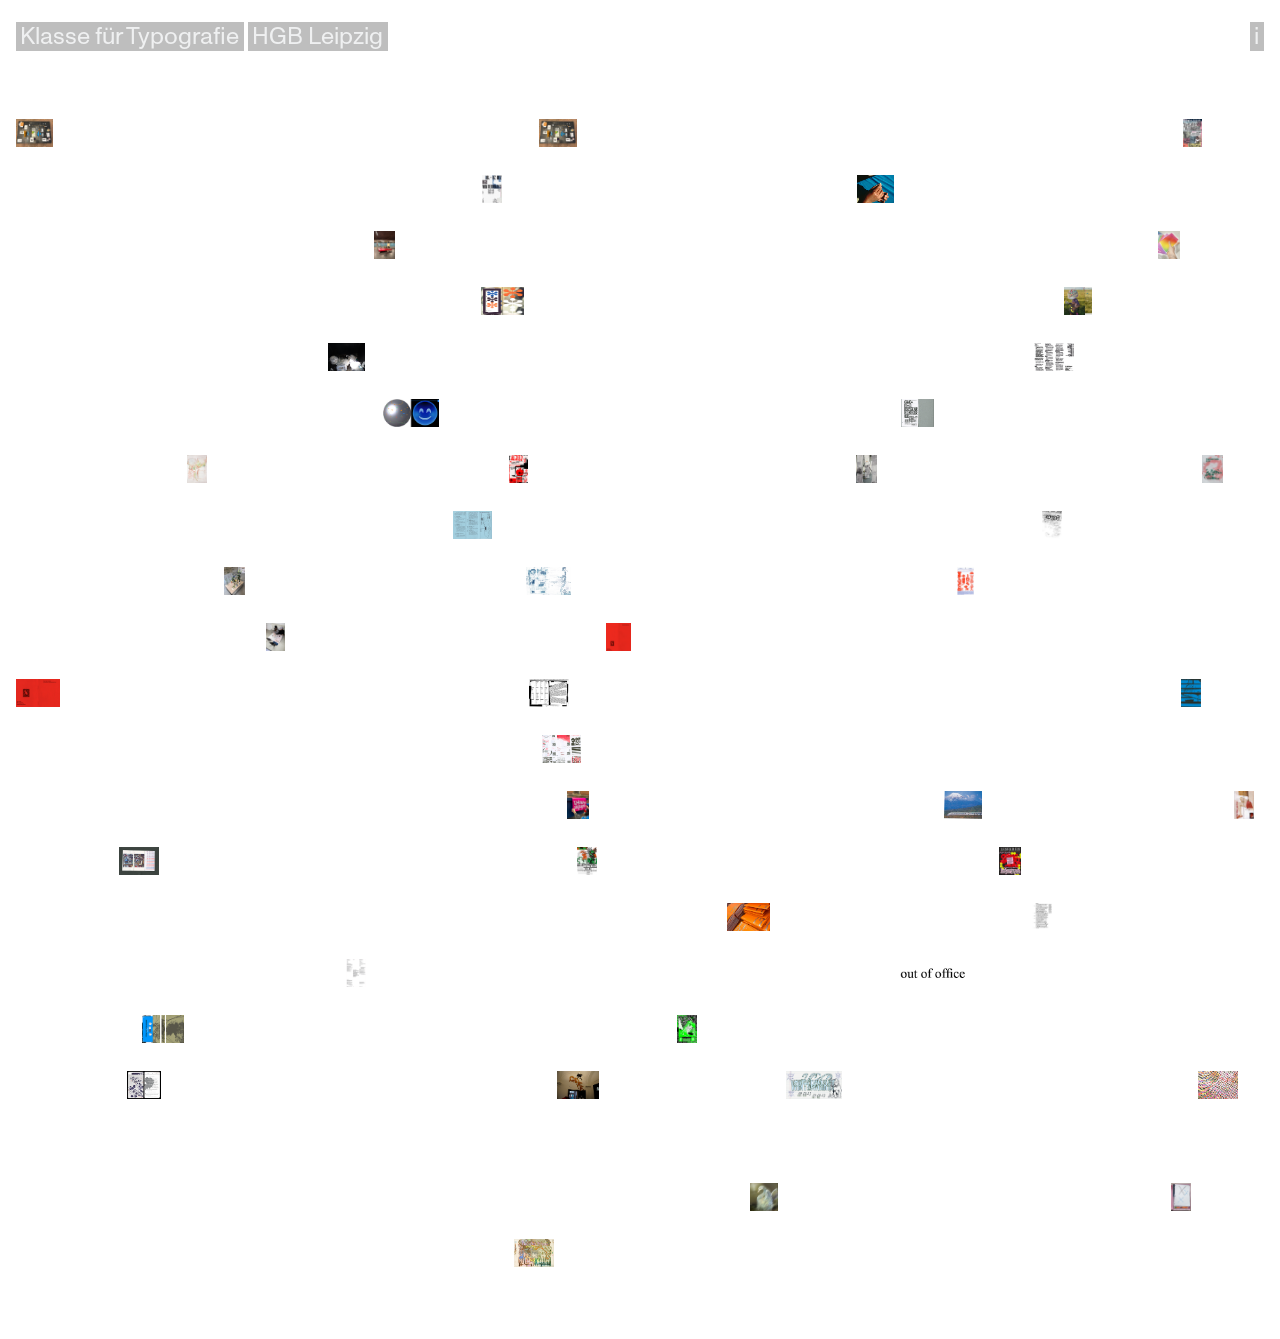
==== commit 690b6b3f: "new_content:gutDingWillWeileHaben" ====
--- a/index.html
+++ b/index.html
@@ -23,7 +23,7 @@
    </header>
 
       <div id="person_list" class="hidden">
-        <p class="">Christiane Bienik</p>
+        <p class="font_color_cyan">Chrissi Bienik</p>
         <p class="font_color_red">Fritzi Bosch</p>
         <p class="font_color_peach">Johanna Daferner</p>
         <p class="font_color_babyblue">Coco Dahlke</p>
@@ -35,14 +35,12 @@
         <p class="font_color_purple">Mohammad Al Hayo</p>
         <p class="font_color_navygreen">Asim Al Jari</p>
         <p class="font_color_darkblue">Nelly Akane Nakahara</p>
-        <!-- <p class="font_color_cyan">Anita Olerescu</p> --> 
         <p class="font_color_ochre">Ricardo Sander</p>
         <p class="font_color_burgundy">Alexander Turovsky</p>
         <p class="font_color_rose">Mimi van Handel</p>
         <p class="font_color_darkpurple">Anton Van Volxem</p>
         <p class="font_color_olive">Romina Vetter </p>
         <p class="font_color_brown">Marie Walser</p>
-       <!--  <p class="font_color_turquoise">Samuel Wendland</p> -->
         <p class="font_color_mossgreen">Winni Willsch</p>
         <p class="font_color_signalgreen">Kyra Winkler</p>
       </div>
@@ -65,6 +63,10 @@
       <!-- 2026-->
        <span>
         <span class="content_pic"><img src="download/thumbnail_grassimuseum.jpg" alt="a table with various ojects on it"></span>
+        <span class="project_title klasse"><a href="gut-ding/index.html">Gut Ding will Weile haben</a></span>
+       </span>
+       <span>
+        <span class="content_pic"><img src="download/thumbnail_grassimuseum.jpg" alt="a table with various ojects on it"></span>
         <span class="project_title klasse"><a href="https://www.instagram.com/p/DQHBwO7DXWV/" target="_blank">Typo class goes Grassi Museum</a></span>
        </span>
        <span>
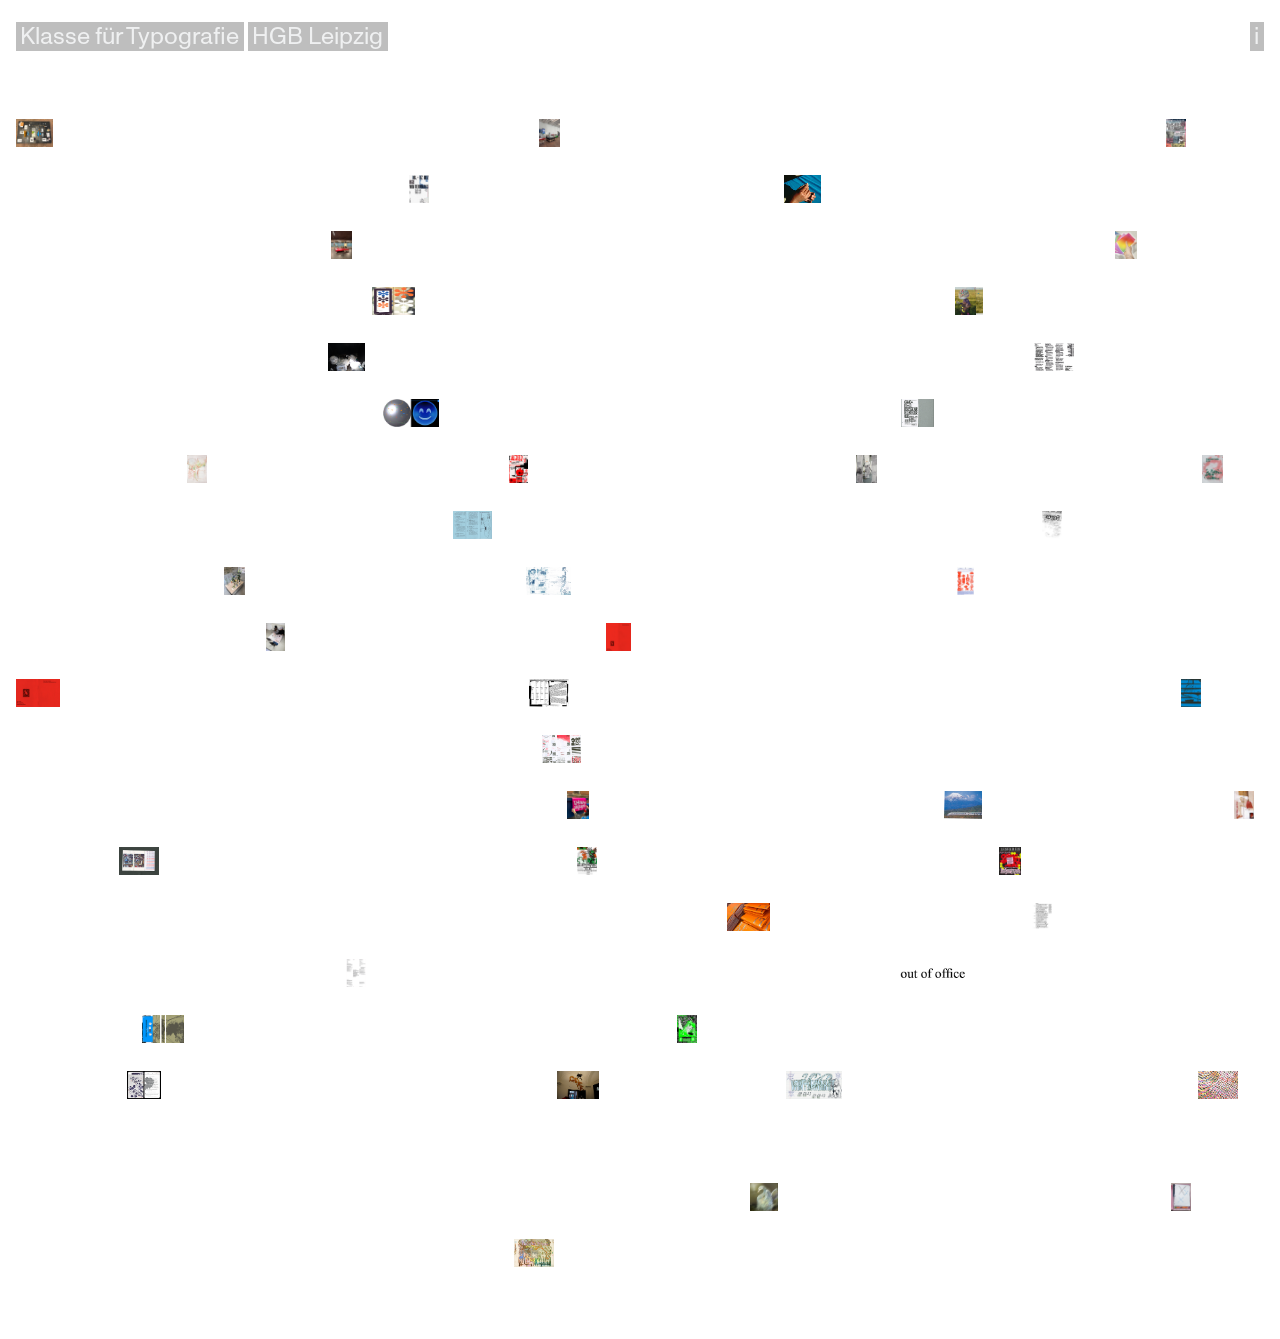
==== commit d76709bc: "update box und bilder" ====
--- a/index.html
+++ b/index.html
@@ -66,7 +66,7 @@
         <span class="project_title klasse"><a href="gut-ding/index.html">Gut Ding will Weile haben</a></span>
        </span>
        <span>
-        <span class="content_pic"><img src="download/thumbnail_grassimuseum.jpg" alt="a table with various ojects on it"></span>
+        <span class="content_pic"><img src="download/thumbnail_grassi-stand.jpg" alt="a table with various ojects on it"></span>
         <span class="project_title klasse"><a href="https://www.instagram.com/p/DQHBwO7DXWV/" target="_blank">Typo class goes Grassi Museum</a></span>
        </span>
        <span>
@@ -263,7 +263,7 @@
       <div class="circle circle-green"></div>
       <div class="circle circle-blue"></div>
       <div class="circle circle-rose"></div>
-      <p><a href="gut-ding/index.html">Gut Ding will Weile haben</a></p>
+      <p><a href="lesezeit/index.html">Lesezeit(en)</a></p>
     </div>
 
     <script src="js/script.js"></script>
